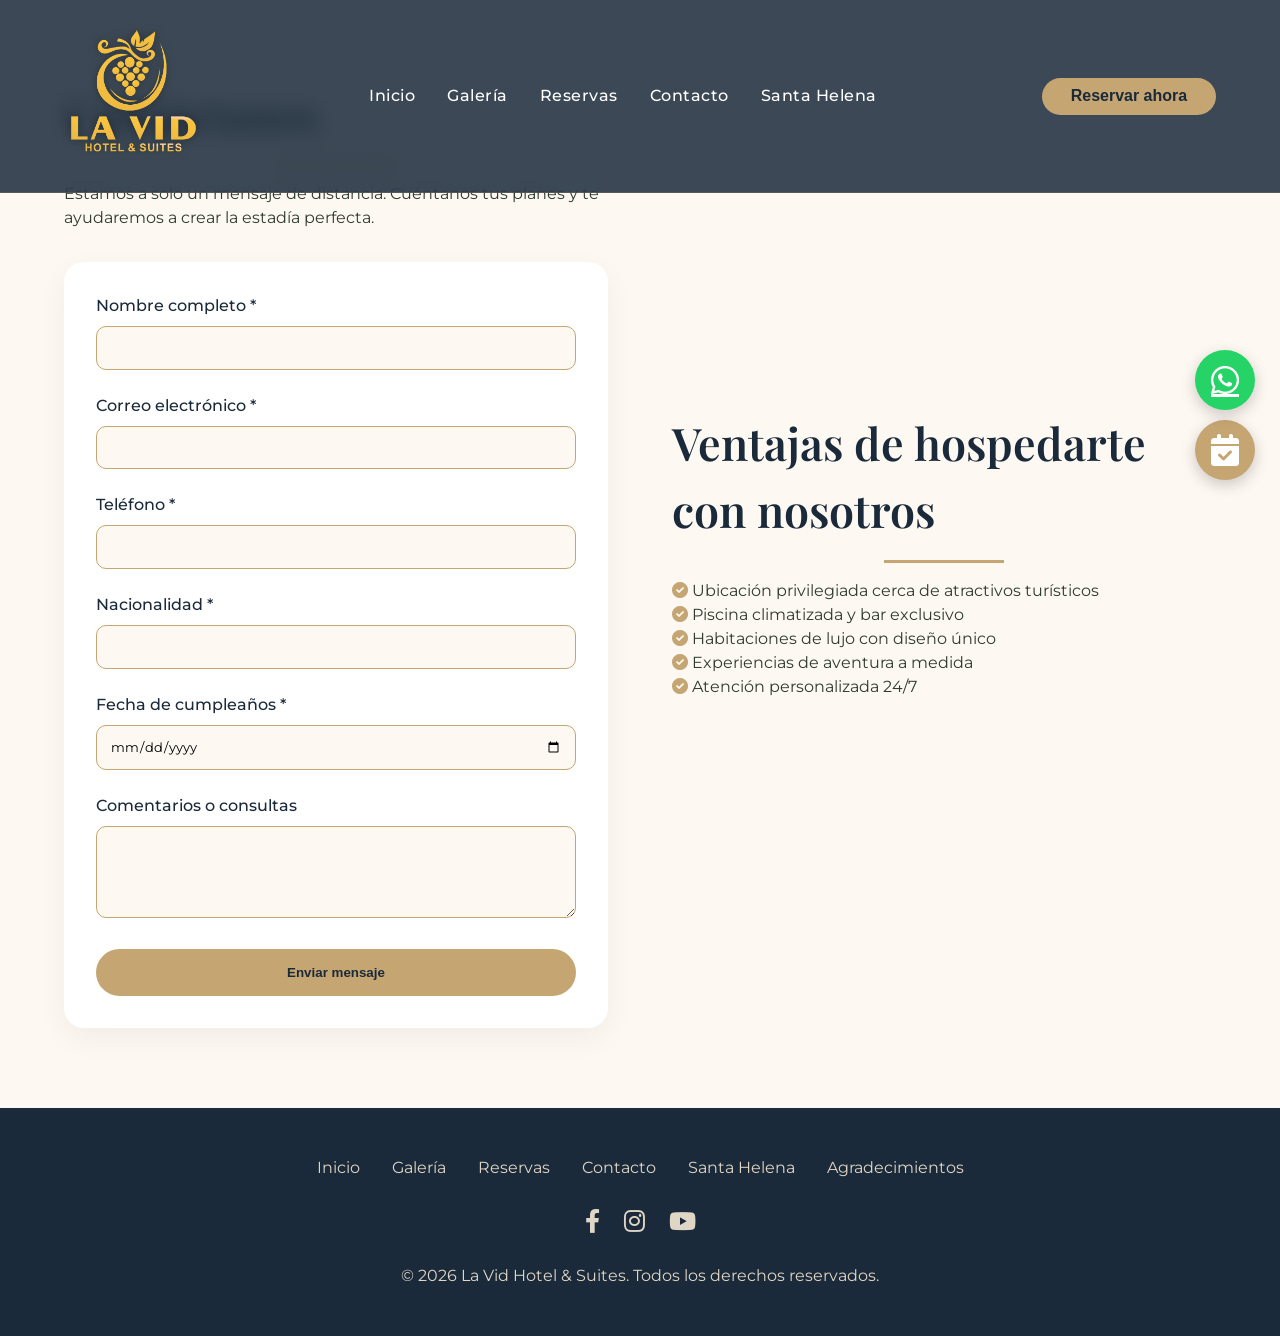
==== contacto.html @ 80b9b068 "Add files via upload" ====
<!DOCTYPE html>
<html lang="es">
<head>
    <meta charset="UTF-8">
    <meta name="viewport" content="width=device-width, initial-scale=1.0">
    <title>Contacto · La Vid Hotel & Suites</title>
    <link rel="preconnect" href="https://fonts.googleapis.com">
    <link rel="preconnect" href="https://fonts.gstatic.com" crossorigin>
    <link href="https://fonts.googleapis.com/css2?family=Playfair+Display:wght@400;600;700&family=Montserrat:wght@300;400;500;600&display=swap" rel="stylesheet">
    <link rel="stylesheet" href="https://cdnjs.cloudflare.com/ajax/libs/font-awesome/6.0.0-beta3/css/all.min.css">
    <link rel="stylesheet" href="assets/css/style.css">
</head>
<body>
    <header class="header">
        <div class="logo"><img src="assets/img/logo.png" alt="La Vid Hotel & Suites"></div>
        <nav class="nav-menu">
            <a href="index.html">Inicio</a>
            <a href="galeria.html">Galería</a>
            <a href="reservas.html">Reservas</a>
            <a href="contacto.html">Contacto</a>
            <a href="santa-helena.html">Santa Helena</a>
        </nav>
        <button class="btn-reserva-header">Reservar ahora</button>
    </header>

    <section class="seccion seccion-clara">
        <div class="grid-2">
            <div>
                <h2 class="titulo-centrado" style="text-align: left;">Contáctanos</h2>
                <p>Estamos a solo un mensaje de distancia. Cuéntanos tus planes y te ayudaremos a crear la estadía perfecta.</p>
                <div class="formulario-contacto">
                    <form id="form-contacto">
                        <div class="form-group">
                            <label for="nombre">Nombre completo *</label>
                            <input type="text" id="nombre" required>
                        </div>
                        <div class="form-group">
                            <label for="email">Correo electrónico *</label>
                            <input type="email" id="email" required>
                        </div>
                        <div class="form-group">
                            <label for="telefono">Teléfono *</label>
                            <input type="tel" id="telefono" required>
                        </div>
                        <div class="form-group">
                            <label for="nacionalidad">Nacionalidad *</label>
                            <input type="text" id="nacionalidad" required>
                        </div>
                        <div class="form-group">
                            <label for="cumpleanos">Fecha de cumpleaños *</label>
                            <input type="date" id="cumpleanos" required>
                        </div>
                        <div class="form-group">
                            <label for="comentarios">Comentarios o consultas</label>
                            <textarea id="comentarios" rows="4"></textarea>
                        </div>
                        <button type="submit" class="btn-enviar">Enviar mensaje</button>
                    </form>
                </div>
            </div>
            <div>
                <h2 class="titulo-centrado" style="text-align: left;">Ventajas de hospedarte con nosotros</h2>
                <ul style="list-style: none; padding: 0;">
                    <li><i class="fas fa-check-circle" style="color: var(--dorado);"></i> Ubicación privilegiada cerca de atractivos turísticos</li>
                    <li><i class="fas fa-check-circle" style="color: var(--dorado);"></i> Piscina climatizada y bar exclusivo</li>
                    <li><i class="fas fa-check-circle" style="color: var(--dorado);"></i> Habitaciones de lujo con diseño único</li>
                    <li><i class="fas fa-check-circle" style="color: var(--dorado);"></i> Experiencias de aventura a medida</li>
                    <li><i class="fas fa-check-circle" style="color: var(--dorado);"></i> Atención personalizada 24/7</li>
                </ul>
            </div>
        </div>
    </section>

    <footer class="footer">
        <div class="footer-contenido">
            <div class="footer-links">
                <a href="index.html">Inicio</a>
                <a href="galeria.html">Galería</a>
                <a href="reservas.html">Reservas</a>
                <a href="contacto.html">Contacto</a>
                <a href="santa-helena.html">Santa Helena</a>
                <a href="#">Agradecimientos</a>
            </div>
            <div class="footer-redes">
                <a href="#"><i class="fab fa-facebook-f"></i></a>
                <a href="#"><i class="fab fa-instagram"></i></a>
                <a href="#"><i class="fab fa-youtube"></i></a>
            </div>
            <p>© 2026 La Vid Hotel & Suites. Todos los derechos reservados.</p>
        </div>
    </footer>

    <button class="btn-flotante btn-reserva-flotante"><i class="fas fa-calendar-check"></i></button>
    <a href="https://wa.me/573001234567?text=Hola%2C%20quiero%20información%20sobre%20el%20hotel" target="_blank" class="btn-flotante btn-whatsapp-flotante"><i class="fab fa-whatsapp"></i></a>

    <script src="assets/js/script.js"></script>
    <script>
        document.querySelectorAll('.btn-reserva-header, .btn-reserva-flotante').forEach(btn => {
            btn.addEventListener('click', () => window.location.href = 'reservas.html');
        });
    </script>
</body>
</html>
---- assets/css/style.css ----
/* ===== RESET Y VARIABLES ===== */
:root {
    --dorado: #C5A572;
    --azul-profundo: #1A2A3A;
    --blanco-hueso: #FDF8F2;
    --texto-oscuro: #2E3B2E;
    --gris-claro: #e0d6c5;
}

* {
    margin: 0;
    padding: 0;
    box-sizing: border-box;
}

body {
    font-family: 'Montserrat', sans-serif;
    background-color: var(--blanco-hueso);
    color: var(--texto-oscuro);
    line-height: 1.5;
    overflow-x: hidden;
}

h1, h2, h3, h4 {
    font-family: 'Playfair Display', serif;
    font-weight: 600;
    color: var(--azul-profundo);
}

/* ===== HEADER FIJO CON FONDO SEMITRANSPARENTE ===== */
.header {
    position: fixed;
    top: 0;
    left: 0;
    width: 100%;
    padding: 1.2rem 5%;
    display: flex;
    justify-content: space-between;
    align-items: center;
    z-index: 1000;
    background: rgba(26, 42, 58, 0.85);
    backdrop-filter: blur(10px);
    transition: background 0.3s, padding 0.3s;
    border-bottom: 1px solid rgba(197, 165, 114, 0.2);
}

.header.scrolled {
    padding: 0.8rem 5%;
    background: rgba(26, 42, 58, 0.95);
}

.logo {
    width: 140px;
}

.logo img {
    width: 100%;
    height: auto;
    display: block;
    filter: drop-shadow(0 0 5px rgba(0,0,0,0.3));
}

.nav-menu {
    display: flex;
    gap: 2rem;
}

.nav-menu a {
    color: white;
    text-decoration: none;
    font-weight: 500;
    transition: color 0.3s;
    font-size: 1rem;
    letter-spacing: 0.5px;
}

.nav-menu a:hover {
    color: var(--dorado);
}

/* Botón reserva en header */
.btn-reserva-header {
    background: var(--dorado);
    color: var(--azul-profundo);
    padding: 0.6rem 1.8rem;
    border-radius: 50px;
    font-weight: 600;
    border: none;
    cursor: pointer;
    transition: all 0.3s;
    font-size: 1rem;
}

.btn-reserva-header:hover {
    background: #b38f4b;
    transform: translateY(-2px);
    box-shadow: 0 5px 15px rgba(197, 165, 114, 0.4);
}

/* ===== HERO (IMAGEN ESTÁTICA) ===== */
.hero {
    height: 100vh;
    position: relative;
    overflow: hidden;
    display: flex;
    align-items: center;
    justify-content: center;
    text-align: center;
    color: white;
    background-size: cover;
    background-position: center;
    background-attachment: fixed;
}

.hero-overlay {
    position: absolute;
    top: 0;
    left: 0;
    width: 100%;
    height: 100%;
    background: rgba(0,0,0,0.4);
    z-index: 1;
}

.hero-content {
    position: relative;
    z-index: 2;
    max-width: 800px;
    padding: 0 20px;
}

.hero h1 {
    font-size: 4.5rem;
    color: white;
    margin-bottom: 1rem;
    text-shadow: 0 2px 10px rgba(0,0,0,0.5);
}

.hero p {
    font-size: 1.3rem;
    margin-bottom: 2.5rem;
    text-shadow: 0 1px 5px rgba(0,0,0,0.5);
}

/* ===== TÍTULOS CENTRADOS CON LÍNEA DORADA ===== */
.titulo-centrado {
    text-align: center;
    font-size: 2.8rem;
    margin-bottom: 1rem;
    position: relative;
    display: block;
    width: 100%;
}

.titulo-centrado:after {
    content: '';
    display: block;
    width: 120px;
    height: 3px;
    background: var(--dorado);
    margin: 1rem auto 0;
}

.subtitulo-centrado {
    text-align: center;
    font-size: 1.2rem;
    color: #5a6e5a;
    max-width: 700px;
    margin: 0 auto 3rem;
}

/* ===== SECCIONES ===== */
.seccion {
    padding: 5rem 5%;
    max-width: 1400px;
    margin: 0 auto;
    overflow-x: hidden;
}

.seccion-clara {
    background-color: var(--blanco-hueso);
}

.seccion-oscura {
    background-color: #F0E9E0;
}

/* Base: la cuadrícula se mantiene en escritorio */
.grid-2 {
    display: grid;
    grid-template-columns: 1fr 1fr;
    gap: 4rem;
    align-items: center;
}

.grid-2 img {
    max-width: 100%;
    height: auto;
    display: block;
}
.grid-2 > * {
    min-width: 0;
}

/* ===== CARRUSEL ===== */
.carrusel-container {
    position: relative;
    width: 100%;
    overflow: hidden;
    border-radius: 20px;
    margin: 2rem 0;
}

.carrusel-slides {
    display: flex;
    transition: transform 0.8s ease;
}

.carrusel-slide {
    flex: 0 0 100%;
    height: 500px;
    overflow: hidden;
}

.carrusel-slide img {
    width: 100%;
    height: 100%;
    object-fit: cover;
}

.carrusel-btn {
    position: absolute;
    top: 50%;
    transform: translateY(-50%);
    background: rgba(0,0,0,0.5);
    color: white;
    border: none;
    width: 40px;
    height: 40px;
    border-radius: 50%;
    cursor: pointer;
    font-size: 1.5rem;
    z-index: 2;
    transition: all 0.3s;
}

.carrusel-btn:hover {
    background: var(--dorado);
}

.carrusel-prev { left: 20px; }
.carrusel-next { right: 20px; }

/* ===== GALERÍA GRID ===== */
.galeria-grid {
    display: grid;
    grid-template-columns: repeat(auto-fit, minmax(300px, 1fr));
    gap: 1.5rem;
    margin-top: 2rem;
}

.galeria-item {
    height: 280px;
    overflow: hidden;
    border-radius: 15px;
    transition: transform 0.3s;
}

.galeria-item img {
    width: 100%;
    height: 100%;
    object-fit: cover;
    transition: transform 0.5s;
}

.galeria-item:hover {
    transform: scale(1.03);
}

.galeria-item:hover img {
    transform: scale(1.05);
}

/* ===== TARJETAS DE RESERVA (MODALES) ===== */
.servicios-grid {
    display: grid;
    grid-template-columns: repeat(3, 1fr);
    gap: 2rem;
    margin-top: 3rem;
}

.servicio-card {
    background: white;
    border-radius: 20px;
    padding: 2rem;
    text-align: center;
    box-shadow: 0 10px 30px rgba(0,0,0,0.05);
    transition: transform 0.3s, box-shadow 0.3s;
    cursor: pointer;
}

.servicio-card:hover {
    transform: translateY(-5px);
    box-shadow: 0 20px 40px rgba(0,0,0,0.1);
}

.servicio-icono {
    background: var(--dorado);
    width: 70px;
    height: 70px;
    border-radius: 50%;
    display: flex;
    align-items: center;
    justify-content: center;
    margin: 0 auto 1.5rem;
}

.servicio-icono i {
    font-size: 2.2rem;
    color: var(--azul-profundo);
}

.servicio-card h3 {
    font-size: 1.5rem;
    margin-bottom: 1rem;
    color: var(--azul-profundo);
}

.servicio-card p {
    color: #5a6e5a;
    margin-bottom: 1rem;
}

/* ===== MODALES - VERSIÓN DEFINITIVA ===== */
.modal-servicio {
    display: none;
    position: fixed;
    top: 0;
    left: 0;
    width: 100%;
    height: 100%;
    background-color: rgba(0,0,0,0.8);
    z-index: 2000;
    align-items: center;
    justify-content: center;
}

.modal-servicio-contenido {
    background: white;
    width: 90%;
    max-width: 1000px;
    border-radius: 20px;
    position: relative;
    max-height: 90vh;
    overflow-y: auto;
}

.modal-servicio-cerrar {
    position: absolute;
    top: 1rem;
    right: 1.5rem;
    font-size: 2rem;
    cursor: pointer;
    color: var(--dorado);
    z-index: 10;
    background: white;
    width: 40px;
    height: 40px;
    border-radius: 50%;
    display: flex;
    align-items: center;
    justify-content: center;
    box-shadow: 0 2px 10px rgba(0,0,0,0.1);
}

.modal-servicio-layout {
    display: flex;
    gap: 2rem;
    align-items: flex-start;
    padding: 1rem;
}

.modal-servicio-slider {
    flex: 1;
    min-width: 0;
}

.slider-container {
    position: relative;
    width: 100%;
    background: #f0f0f0;
    border-radius: 8px;
    overflow: hidden;
}

.slider-imagenes {
    display: flex;
    transition: transform 0.5s ease;
}

.slider-imagenes img {
    width: 100%;
    height: auto;
    flex-shrink: 0;
    display: block;
}

.slider-prev, .slider-next {
    position: absolute;
    top: 50%;
    transform: translateY(-50%);
    background: rgba(0,0,0,0.5);
    color: white;
    width: 40px;
    height: 40px;
    border-radius: 50%;
    cursor: pointer;
    display: flex;
    align-items: center;
    justify-content: center;
    font-size: 1.5rem;
    z-index: 5;
}
.slider-prev { left: 10px; }
.slider-next { right: 10px; }

.slider-dots {
    position: absolute;
    bottom: 15px;
    left: 0;
    right: 0;
    display: flex;
    justify-content: center;
    gap: 8px;
    z-index: 5;
}
.slider-dot {
    width: 10px;
    height: 10px;
    border-radius: 50%;
    background: rgba(255,255,255,0.8);
    cursor: pointer;
    transition: background 0.3s;
}
.slider-dot.active {
    background: var(--dorado);
}

.modal-servicio-info {
    flex: 1;
    padding: 1rem;
    display: flex;
    flex-direction: column;
    justify-content: space-between;
}
.modal-servicio-info h3 {
    font-size: 2rem;
    color: var(--dorado);
    margin-bottom: 1rem;
}
.modal-servicio-info p {
    margin-bottom: 1rem;
    line-height: 1.6;
    color: var(--azul-profundo);
}
.modal-botones {
    display: flex;
    gap: 1rem;
    margin-top: 2rem;
    flex-wrap: wrap;
}
.btn-reservar-modal, .btn-whatsapp-modal {
    padding: 0.8rem 1.5rem;
    border-radius: 50px;
    font-weight: 600;
    text-decoration: none;
    display: inline-block;
    text-align: center;
    cursor: pointer;
    border: none;
}
.btn-reservar-modal {
    background: var(--dorado);
    color: var(--azul-profundo);
}
.btn-reservar-modal:hover {
    background: #b38f4b;
}
.btn-whatsapp-modal {
    background: #25D366;
    color: white;
}
.btn-whatsapp-modal:hover {
    background: #128C7E;
}

/* ===== BOTONES FLOTANTES ===== */
.btn-flotante {
    position: fixed;
    width: 60px;
    height: 60px;
    border-radius: 50%;
    display: flex;
    align-items: center;
    justify-content: center;
    font-size: 2rem;
    box-shadow: 0 5px 15px rgba(0,0,0,0.2);
    z-index: 100;
    transition: all 0.3s;
    cursor: pointer;
    border: none;
    color: white;
    animation: subtleGlow 2s infinite ease-in-out;
    right: 25px;
}

@keyframes subtleGlow {
    0% { box-shadow: 0 0 5px rgba(197, 165, 114, 0.3); }
    50% { box-shadow: 0 0 15px rgba(197, 165, 114, 0.8); }
    100% { box-shadow: 0 0 5px rgba(197, 165, 114, 0.3); }
}

.btn-reserva-flotante {
    bottom: 50%;
    transform: translateY(50%);
    background: var(--dorado);
}

.btn-whatsapp-flotante {
    bottom: calc(50% + 70px);
    transform: translateY(50%);
    background: #25D366;
}

.btn-flotante:hover {
    transform: scale(1.1);
}

/* ===== FORMULARIO DE CONTACTO ===== */
.formulario-contacto {
    background: white;
    padding: 2rem;
    border-radius: 20px;
    box-shadow: 0 10px 30px rgba(0,0,0,0.05);
    margin-top: 2rem;
}

.form-group {
    margin-bottom: 1.5rem;
}

.form-group label {
    display: block;
    margin-bottom: 0.5rem;
    font-weight: 500;
    color: var(--azul-profundo);
}

.form-group input,
.form-group textarea {
    width: 100%;
    padding: 0.8rem;
    border: 1px solid var(--dorado);
    border-radius: 10px;
    font-family: inherit;
    background: var(--blanco-hueso);
}

.btn-enviar {
    background: var(--dorado);
    color: var(--azul-profundo);
    border: none;
    padding: 1rem 2rem;
    border-radius: 50px;
    font-weight: 600;
    cursor: pointer;
    transition: all 0.3s;
    width: 100%;
}

.btn-enviar:hover {
    background: #b38f4b;
    transform: translateY(-2px);
}

/* ===== FOOTER ===== */
.footer {
    background: var(--azul-profundo);
    color: var(--gris-claro);
    padding: 3rem 5%;
    text-align: center;
}

.footer-contenido {
    max-width: 1200px;
    margin: 0 auto;
    display: flex;
    flex-direction: column;
    gap: 1.5rem;
}

.footer-links {
    display: flex;
    justify-content: center;
    gap: 2rem;
    flex-wrap: wrap;
}

.footer-links a {
    color: var(--gris-claro);
    text-decoration: none;
    transition: color 0.3s;
}

.footer-links a:hover {
    color: var(--dorado);
}

.footer-redes {
    display: flex;
    justify-content: center;
    gap: 1.5rem;
    font-size: 1.5rem;
}

.footer-redes a {
    color: var(--gris-claro);
    transition: color 0.3s;
}

.footer-redes a:hover {
    color: var(--dorado);
}

/* ===== RESPONSIVE GENERAL ===== */
@media (max-width: 900px) {
    .grid-2 {
        grid-template-columns: 1fr;
        gap: 2rem;
        text-align: center;
    }
    .servicios-grid {
        grid-template-columns: 1fr;
    }
    .nav-menu {
        display: none;
    }
    .hero h1 {
        font-size: 3rem;
    }
    .titulo-centrado {
        font-size: 2rem;
    }
    .titulo-centrado:after {
        width: 80px;
    }
    .carrusel-slide {
        height: 300px;
    }
    .btn-flotante {
        width: 50px;
        height: 50px;
        font-size: 1.5rem;
    }
    .btn-reserva-flotante {
        bottom: 40%;
    }
    .btn-whatsapp-flotante {
        bottom: calc(40% + 60px);
    }
    .logo img {
        max-height: 50px;
        width: auto;
    }
    .logo {
        max-width: 120px;
    }
}

/* Estilo para el botón del hero */
.btn-hero {
    background: linear-gradient(135deg, #d4af37, #b88b2c);
    border: none;
    color: #fff;
    font-family: 'Poppins', 'Segoe UI', sans-serif;
    font-size: 1.2rem;
    font-weight: 600;
    padding: 14px 36px;
    border-radius: 50px;
    cursor: pointer;
    transition: all 0.3s ease;
    box-shadow: 0 4px 12px rgba(0, 0, 0, 0.2);
    letter-spacing: 1px;
    text-transform: uppercase;
}

.btn-hero:hover {
    background: linear-gradient(135deg, #c2a137, #9e741f);
    transform: translateY(-3px);
    box-shadow: 0 8px 20px rgba(0, 0, 0, 0.3);
}

.btn-hero:active {
    transform: translateY(1px);
    box-shadow: 0 2px 8px rgba(0, 0, 0, 0.2);
}

/* Hero responsivo */
@media (max-width: 768px) {
    .hero {
        background-attachment: scroll;
        min-height: 70vh;
        background-position: center 20%;
    }
    .hero-content h1 {
        font-size: 2rem;
    }
    .hero-content p {
        font-size: 1rem;
    }
    .btn-hero {
        padding: 12px 24px;
        font-size: 1rem;
    }
}

@media (min-width: 768px) {
    .hero-content h1 {
        font-size: 3.5rem;
    }
    .hero-content p {
        font-size: 1.2rem;
    }
    .btn-hero {
        padding: 14px 36px;
        font-size: 1.2rem;
    }
}

/* ===== RESPONSIVE MODAL (MÓVIL) ===== */
@media (max-width: 768px) {
    .modal-servicio-layout {
        flex-direction: column;
        gap: 0;
        padding: 0;
    }

    .modal-servicio-slider {
        width: 100%;
    }

    .slider-container {
        border-radius: 12px 12px 0 0;
    }

    .modal-servicio-info {
        padding: 1.5rem;
        text-align: center;
    }

    .modal-servicio-info h3 {
        font-size: 1.5rem;
    }

    .modal-servicio-info p {
        font-size: 0.95rem;
    }

    .modal-botones {
        flex-direction: row;
        justify-content: center;
        margin-top: 1rem;
        gap: 0.8rem;
    }

    .btn-reservar-modal,
    .btn-whatsapp-modal {
        padding: 0.6rem 1.2rem;
        font-size: 0.9rem;
        flex: 0 1 auto;
    }

    .modal-servicio-contenido {
        max-height: 85vh;
        overflow-y: auto;
    }
}
/* === AJUSTE FINAL: MODAL MÁS ANCHO Y MENOS ALTO === */
.modal-servicio-contenido {
    max-width: 1200px !important;  /* más ancho (antes 1000px) */
    max-height: 85vh !important;   /* un poco menos de alto (antes 90vh) */
    width: 95% !important;         /* un poco más de ancho relativo */
}

/* En pantallas muy grandes, evitar que sea demasiado ancho */
@media (min-width: 1400px) {
    .modal-servicio-contenido {
        max-width: 1300px !important;
    }
}
/* === AJUSTE FINAL: PROPORCIÓN IMAGEN MÁS ANCHA QUE TEXTO === */
.modal-servicio-layout {
    gap: 2rem;
}

.modal-servicio-slider {
    flex: 2;  /* la imagen ocupa 2/3 del espacio */
}

.modal-servicio-info {
    flex: 1;  /* el texto ocupa 1/3 */
}

/* En móvil, volvemos a la disposición vertical (imagen arriba, texto abajo) */
@media (max-width: 768px) {
    .modal-servicio-layout {
        flex-direction: column;
    }
    .modal-servicio-slider,
    .modal-servicio-info {
        flex: auto;  /* cada uno ocupa su ancho completo */
    }
}
/* === AJUSTE DEFINITIVO: QUE LA IMAGEN SEA COMPLETA CON SU PROPORCIÓN === */
.modal-servicio-slider {
    flex: 2;
    display: flex;
    flex-direction: column;
}

.slider-container {
    position: relative;
    width: 100%;
    /* Eliminamos cualquier altura fija o máxima */
    height: auto !important;
    max-height: none !important;
    background: #f0f0f0;
    border-radius: 8px;
    overflow: hidden;
}

.slider-imagenes {
    display: flex;
    transition: transform 0.5s ease;
    /* No debe tener altura fija */
    height: auto !important;
}

.slider-imagenes img {
    width: 100%;
    height: auto !important;   /* Altura automática según su relación de aspecto */
    flex-shrink: 0;
    display: block;
    /* Sin object-fit para que no recorte */
}

/* En móvil, que también mantenga proporción */
@media (max-width: 768px) {
    .modal-servicio-slider {
        flex: auto;
        width: 100%;
    }
    .slider-container {
        border-radius: 12px 12px 0 0;
        height: auto !important;
    }
    .slider-imagenes img {
        height: auto !important;
    }
}
/* === SOLUCIÓN DE EMERGENCIA: LIMITAR ALTURA DE IMAGEN === */
.slider-container {
    max-height: 300vh !important;   /* la imagen no será más alta que el 60% de la pantalla */
}
.slider-imagenes img {
    object-fit: contain !important; /* para que la imagen quepa dentro del contenedor sin recortes */
    height: auto !important;
}
/* === AJUSTE FINAL: CONTROLAR ALTURA DEL SLIDER === */
.slider-container {
    max-height: 450px !important;   /* Altura máxima en escritorio, ajustable */
    height: auto !important;         /* Permite que sea menor si la imagen es baja */
}

.slider-imagenes img {
    object-fit: contain !important;  /* La imagen completa dentro del contenedor */
    width: 100% !important;
    height: 100% !important;         /* Ocupa todo el contenedor, respetando contain */
}

/* Para móvil, reducir la altura máxima */
@media (max-width: 768px) {
    .slider-container {
        max-height: 280px !important;
    }
}
/* Hero - ajuste de enfoque para que no se recorte lo importante */
.hero {
    background-size: cover;
    background-position: center 30%; /* cambia el porcentaje según dónde esté el elemento principal (0% arriba, 100% abajo) */
    background-attachment: fixed;
}

/* En móvil, quitar el fixed para evitar problemas de recorte */
@media (max-width: 768px) {
    .hero {
        background-attachment: scroll;
        background-position: center 20%; /* puede necesitar ajuste */
        min-height: 70vh; /* si quieres que ocupe menos alto en móvil, pero se mantiene el fondo */
    }
}
/* Hero en móvil: imagen completa sin recortes */
@media (max-width: 768px) {
    .hero {
        background-size: contain !important;;           /* muestra toda la imagen, sin recortes */
        background-position: center center;
        background-repeat: no-repeat;
        background-color: #1A2A3A;          /* color de fondo que combine con tu imagen */
        background-attachment: scroll;
        height: 40vh;                       /* altura que ocupe buena parte de la pantalla, ajústala si quieres */
        min-height: 300px;                  /* evita que se haga muy pequeño */
    }

    /* Asegurar que el overlay cubra toda el área del hero */
    .hero-overlay {
        background: rgba(0, 0, 0, 0.219);        /* oscurece ligeramente para que el texto se lea mejor */
        position: absolute;
        top: 0;
        left: 0;
        width: 100%;
        height: 100%;
    }

    /* El contenido sigue centrado */
    .hero-content {
        position: absolute;
        top: 50%;
        left: 50%;
        transform: translate(-50%, -50%);
        width: 90%;
        text-align: center;
        z-index: 2;
    }

    .hero-content h1 {
        font-size: 1.8rem;
    }
    .hero-content p {
        font-size: 0.9rem;
    }
    .btn-hero {
        padding: 10px 20px;
        font-size: 0.9rem;
    }
}
/* === HERO MÓVIL SIN ESPACIOS NEGROS === */
@media (max-width: 768px) {
    .hero {
        background-size: cover !important;
        background-position: center 35% !important;
        background-attachment: scroll !important;
        background-color: transparent !important;
        height: 55vh !important;
        min-height: 0 !important;
    }
    .hero-overlay {
        background: rgba(0,0,0,0.3);
    }
    .hero-content h1 {
        font-size: 1.8rem;
    }
    .hero-content p {
        font-size: 1rem;
    }
    .btn-hero {
        padding: 8px 16px;
        font-size: 0.9rem;
    }
}
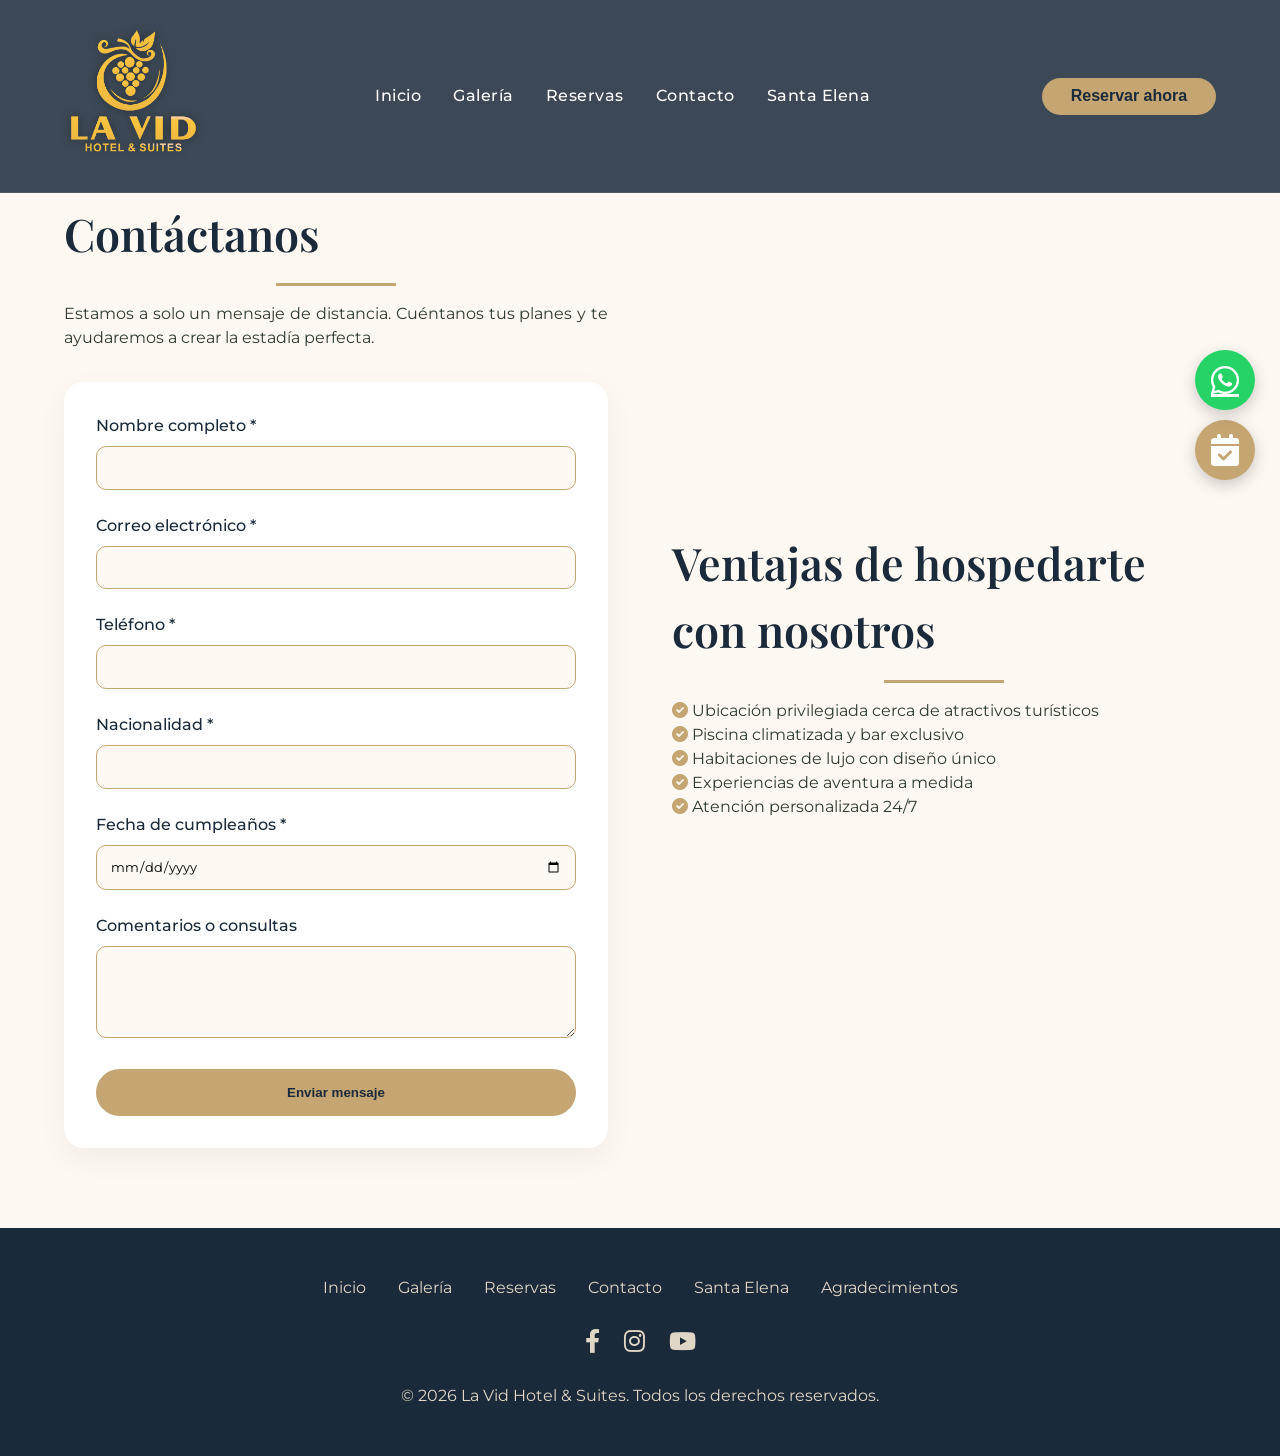
==== commit f231f044: "Corregí botones de WhatsApp en reservas Corregí botones de WhatsApp en reservas" ====
--- a/contacto.html
+++ b/contacto.html
@@ -18,7 +18,7 @@
             <a href="galeria.html">Galería</a>
             <a href="reservas.html">Reservas</a>
             <a href="contacto.html">Contacto</a>
-            <a href="santa-helena.html">Santa Helena</a>
+            <a href="santa-helena.html">Santa Elena</a>
         </nav>
         <button class="btn-reserva-header">Reservar ahora</button>
     </header>
@@ -78,7 +78,7 @@
                 <a href="galeria.html">Galería</a>
                 <a href="reservas.html">Reservas</a>
                 <a href="contacto.html">Contacto</a>
-                <a href="santa-helena.html">Santa Helena</a>
+                <a href="santa-helena.html">Santa Elena</a>
                 <a href="#">Agradecimientos</a>
             </div>
             <div class="footer-redes">
@@ -91,7 +91,7 @@
     </footer>
 
     <button class="btn-flotante btn-reserva-flotante"><i class="fas fa-calendar-check"></i></button>
-    <a href="https://wa.me/573001234567?text=Hola%2C%20quiero%20información%20sobre%20el%20hotel" target="_blank" class="btn-flotante btn-whatsapp-flotante"><i class="fab fa-whatsapp"></i></a>
+    <a href="https://wa.me/573181281400?text=Hola%2C%20quiero%20información%20sobre%20el%20hotel" target="_blank" class="btn-flotante btn-whatsapp-flotante"><i class="fab fa-whatsapp"></i></a>
 
     <script src="assets/js/script.js"></script>
     <script>
--- a/assets/css/style.css
+++ b/assets/css/style.css
@@ -96,7 +96,6 @@
     transform: translateY(-2px);
     box-shadow: 0 5px 15px rgba(197, 165, 114, 0.4);
 }
-
 /* ===== HERO (IMAGEN ESTÁTICA) ===== */
 .hero {
     height: 100vh;
@@ -977,3 +976,17 @@
         font-size: 0.9rem;
     }
 }
+.seccion p {
+    text-align: justify;
+}
+/* Compensación para páginas sin hero (galería, reservas, contacto, santa-helena) */
+.seccion:first-of-type {
+    padding-top: 200px; /* Ajusta según la altura de tu header */
+}
+
+/* En móvil, menos espacio */
+@media (max-width: 768px) {
+    .seccion:first-of-type {
+        padding-top: 90px;
+    }
+}
